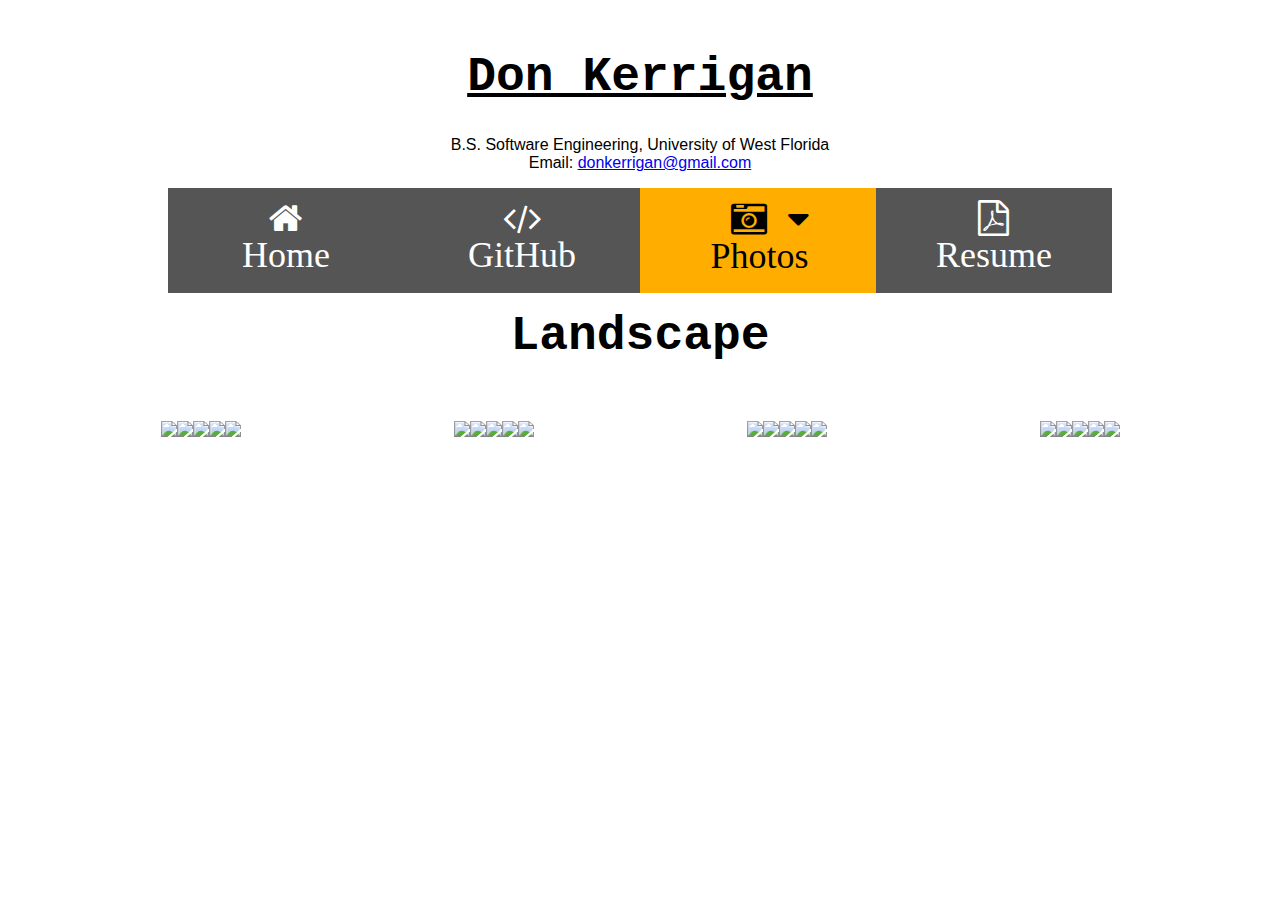
==== landscapePhotos.html @ 93a1a334 "Added dropdown menu to photos tab, added separate pages to distribute different types of photos, and" ====
<!DOCTYPE html>
<html>
<head>
    <title>Don Kerrigan</title>
    <link rel="stylesheet" href="styles.css">
    <link rel="stylesheet" href="photopagestyles.css">
    <link rel="stylesheet" href="https://cdnjs.cloudflare.com/ajax/libs/font-awesome/4.7.0/css/font-awesome.min.css">
    <script language="JavaScript">
            // Array of all images to be displayed
            var theImages = [];
            var portrait = [];
            var landscape = [];
            var nature = [];
            var wildlife = [];

            portrait[0] = "./photos/jeep_life.jpg";
            portrait[1] = "./photos/floating.jpg";
            portrait[2] = "./photos/reflection_bayou.jpg";
            portrait[3] = "./photos/pumpkin.jpg";
            portrait[4] = "./photos/pecan_orchard.jpg";
            portrait[5] = "./photos/sunrise_girl.jpg";
            portrait[6] = "./photos/fort.jpg";

            landscape[0] = "./photos/over_boardwalk.jpg";
            landscape[1] = "./photos/over_tarkiln.jpg";
            landscape[2] = "./photos/over_orchard.jpg";
            landscape[3] = "./photos/beach_shore.jpg";
            landscape[4] = "./photos/smnp.jpg";
            landscape[4] = "./photos/sound_side.jpg";

            nature[0] = "./photos/elks_knob.jpg";
            nature[1] = "./photos/large_oak.jpg";
            nature[2] = "./photos/lightning_bolt.jpg";
            nature[3] = "./photos/lightning_palm.jpg";
            nature[4] = "./photos/moon_tree.jpg";
            nature[5] = "./photos/misty_creek.jpg";
            nature[6] = "./photos/nature_bridge.jpg";

            wildlife[0] = "./photos/hermit.jpg";
            wildlife[1] = "./photos/hermit2.jpg";
            wildlife[2] = "";
            wildlife[3] = "";
            wildlife[4] = "";

            theImages[0] = "./photos/elks_knob.jpg";
            theImages[1] = "./photos/floating.jpg";
            theImages[2] = "./photos/fort.jpg";
            theImages[3] = "./photos/jeep_life.jpg";
            theImages[4] = "./photos/large_oak.jpg";
            theImages[5] = "./photos/lightning_bolt.jpg";
            theImages[6] = "./photos/lightning_palm.jpg";
            theImages[7] = "./photos/misty_creek.jpg";
            theImages[8] = "./photos/moon_tree.jpg";
            theImages[9] = "./photos/nature_bridge.jpg";
            theImages[10] = "./photos/over_boardwalk.jpg";
            theImages[11] = "./photos/over_orchard.jpg";
            theImages[12] = "./photos/over_tarkiln.jpg";
            theImages[13] = "./photos/pecan_orchard.jpg";
            theImages[14] = "./photos/pumpkin.jpg";
            theImages[15] = "./photos/reflection_bayou.jpg";
            theImages[16] = "./photos/smnp.jpg";
            theImages[17] = "./photos/sunrise_girl.jpg";
            theImages[18] = "./photos/umbrella.jpg";
            theImages[19] = "./photos/hermit.jpg";
            theImages[20] = "./photos/hermit2.jpg";
            theImages[21] = "./photos/sound_side.jpg";

            var p = theImages.length;
            function showImage(type){
                var currentPhotos = [];
                switch(type){
                    case "nature":
                        currentPhotos = nature;
                        break;
                    case "landscape":
                        currentPhotos = landscape;
                        break;
                    case "portrait":
                        currentPhotos = portrait;
                        break;
                    case "wildlife":
                        currentPhotos = wildlife;
                        break;
                    default:
                        currentPhotos = theImages;
                }
                for(q=0; q<5; q++){
                    p = currentPhotos.length;
                    var whichImage = Math.floor(Math.random()*(p-0));
                    document.write('<img src="'+currentPhotos[whichImage]+'" style="width:100%">');
                    currentPhotos.splice(whichImage, 1);
                }
            }
        </script>
</head>
    <body>
        <p style="background-color:#cceeff;">
        <h1 style="text-align:center; font-family:courier; font-size:3em;"><u><b>Don Kerrigan</b></u></h1>
        <p style="text-align:center">B.S. Software Engineering, University of West Florida<br/>Email: <a href="mailto:donkerrigan@gmail.com">donkerrigan@gmail.com</a></p>
        <div class="icon-bar" style="text-align: center;">
            <a href="index.html"><i class="fa fa-home"><br/>Home</i></a>
            <a href="https://github.com/donkerrigan"><i class="fa fa-code"><br/>GitHub</i></a>
            <div class="dropdown active">
                <button class="dropbtn" onclick="photographs.html">
                    <a href="photographs.html" style="color:black; width: 25%; text-align: center;"><i class="fa fa-camera-retro"><i style="float:right;" class="fa fa-caret-down"></i><br/>Photos</i></a>
                </button>
                <div class="dropdown-content">
                    <a href="portraitPhotos.html">Portrait</a>
                    <a href="landscapePhotos.html">Landscape</a>
                    <a href="naturePhotos.html">Nature</a>
                    <a href="wildlifePhotos.html">Wildlife</a>
                </div>
            </div>
            <!--<a class="active" href="photographs.html"><i class="fa fa-camera-retro"><br/>Photos</i></a>-->
            <a href="Don Kerrigan Resume.pdf"><i class="fa fa-file-pdf-o"><br/>Resume</i></a>
        </div>
        <p style="text-align:center; font-family:verdana; background-color:#ffe6b3;">
            <div style="font-family: courier; text-align: center; font-size: 3em; font-weight: bold;">
                Landscape
                <div class="row">
                    <div class="column">
                        <script language="JavaScript">showImage("landscape");</script>
                    </div>
                    <div class="column">
                        <script language="JavaScript">showImage("landscape");</script>
                    </div>
                    <div class="column">
                        <script language="JavaScript">showImage("landscape");</script>
                    </div>
                    <div class="column">
                        <script language="JavaScript">showImage("landscape");</script>
                    </div>
                </div>
            </div>
    </body>
</html>
---- styles.css ----
.icon-bar {
    width: 80%; /* Full-width */
    background-color: #555; /* Dark-grey background */
    overflow: hidden; /* Overflow due to float */
    margin-left: 10%;
    margin-right: 10%;
}

.icon-bar a {
    float: left; /* Float links side by side */
    text-align: center; /* Center-align text */
    width: 25%; /* Equal width (5 icons with 20% width each = 100%) */
    padding: 12px 0; /* Some top and bottom padding */
    transition: all 0.3s ease; /* Add transition for hover effects */
    color: white; /* White text color */
    font-size: 36px; /* Increased font size */
}

.icon-bar a:hover {
    background-color: #000; /* Add a hover color */
    color: white !important;
}

.active {
    background-color: #ffae00; /* Add an active/current color */
    color: black !important;
}




/* The dropdown container */
.dropdown {
  float: left;
  width: 25%;
  overflow: hidden;
}

/* Dropdown button */
.dropdown .dropbtn {
  font-size: 36px;
  border: none;
  outline: none;
  float: center;
  color: white;
  background-color: inherit;
  font-family: inherit; /* Important for vertical align on mobile phones */
  margin: 0; /* Important for vertical align on mobile phones */
  width: 390%;
}


/* Dropdown content (hidden by default) */
.dropdown-content {
  display: none;
  width: 19%;
  position: absolute;
  background-color: #f9f9f9;
  z-index: 1;
}

/* Links inside the dropdown */
.dropdown-content a {
  float: none;
  color: black;
  text-decoration: none;
  display: block;
  text-align: center;
  width: 100%;
}

/* Add a grey background color to dropdown links on hover */
.dropdown-content a:hover {
  background-color: #000;
}

/* Show the dropdown menu on hover */
.dropdown:hover .dropdown-content{
  display: block;
  color: white;
}
---- photopagestyles.css ----
* {
    box-sizing: border-box;
}

body {
    margin: 50px;
    font-family: Arial;
}

.header {
    text-align: center;
    padding: 32px;
}

.row {
    display: -ms-flexbox; /* IE10 */
    display: flex;
    -ms-flex-wrap: wrap; /* IE10 */
    flex-wrap: wrap;
    padding: 0 4px;
    font-family: courier;
    text-align: center;
    font-size: 1.5em;
    font-weight: bold;
}

/* Create four equal columns that sits next to each other */
.column {
    -ms-flex: 25%; /* IE10 */
    flex: 25%;
    max-width: 25%;
    padding: 0 4px;
    font-family: courier;
    text-align: center;
    font-size: 1.5em;
    font-weight: bold;
 }

 .column img {
    margin-top: 8px;
    vertical-align: middle;
 }

 /* Responsive layout - makes a two column-layout instead of four columns */
 @media screen and (max-width: 800px) {
    .column {
       -ms-flex: 50%;
       flex: 50%;
       max-width: 50%;
    }
}

/* Responsive layout - makes the two columns stack on top of each other instead of next to each other */
@media screen and (max-width: 600px) {
    .column {
        -ms-flex: 100%;
        flex: 100%;
        max-width: 100%;
    }
}
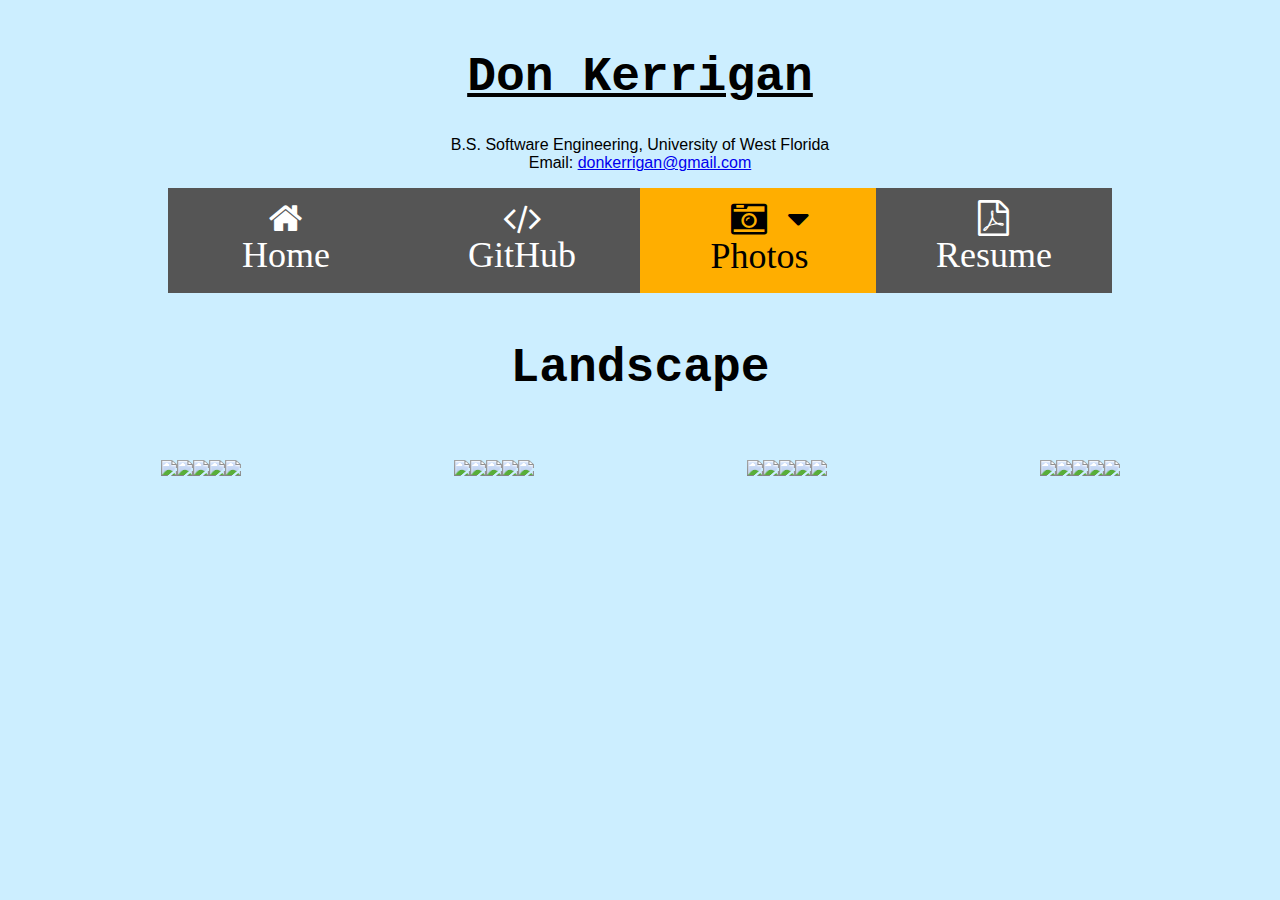
==== commit d40a72b6: "Added more photos, added css tags to make future edits easier and faster, fixed main profile picture" ====
--- a/landscapePhotos.html
+++ b/landscapePhotos.html
@@ -7,19 +7,7 @@
     <link rel="stylesheet" href="https://cdnjs.cloudflare.com/ajax/libs/font-awesome/4.7.0/css/font-awesome.min.css">
     <script language="JavaScript">
             // Array of all images to be displayed
-            var theImages = [];
-            var portrait = [];
             var landscape = [];
-            var nature = [];
-            var wildlife = [];
-
-            portrait[0] = "./photos/jeep_life.jpg";
-            portrait[1] = "./photos/floating.jpg";
-            portrait[2] = "./photos/reflection_bayou.jpg";
-            portrait[3] = "./photos/pumpkin.jpg";
-            portrait[4] = "./photos/pecan_orchard.jpg";
-            portrait[5] = "./photos/sunrise_girl.jpg";
-            portrait[6] = "./photos/fort.jpg";
 
             landscape[0] = "./photos/over_boardwalk.jpg";
             landscape[1] = "./photos/over_tarkiln.jpg";
@@ -27,43 +15,6 @@
             landscape[3] = "./photos/beach_shore.jpg";
             landscape[4] = "./photos/smnp.jpg";
             landscape[4] = "./photos/sound_side.jpg";
-
-            nature[0] = "./photos/elks_knob.jpg";
-            nature[1] = "./photos/large_oak.jpg";
-            nature[2] = "./photos/lightning_bolt.jpg";
-            nature[3] = "./photos/lightning_palm.jpg";
-            nature[4] = "./photos/moon_tree.jpg";
-            nature[5] = "./photos/misty_creek.jpg";
-            nature[6] = "./photos/nature_bridge.jpg";
-
-            wildlife[0] = "./photos/hermit.jpg";
-            wildlife[1] = "./photos/hermit2.jpg";
-            wildlife[2] = "";
-            wildlife[3] = "";
-            wildlife[4] = "";
-
-            theImages[0] = "./photos/elks_knob.jpg";
-            theImages[1] = "./photos/floating.jpg";
-            theImages[2] = "./photos/fort.jpg";
-            theImages[3] = "./photos/jeep_life.jpg";
-            theImages[4] = "./photos/large_oak.jpg";
-            theImages[5] = "./photos/lightning_bolt.jpg";
-            theImages[6] = "./photos/lightning_palm.jpg";
-            theImages[7] = "./photos/misty_creek.jpg";
-            theImages[8] = "./photos/moon_tree.jpg";
-            theImages[9] = "./photos/nature_bridge.jpg";
-            theImages[10] = "./photos/over_boardwalk.jpg";
-            theImages[11] = "./photos/over_orchard.jpg";
-            theImages[12] = "./photos/over_tarkiln.jpg";
-            theImages[13] = "./photos/pecan_orchard.jpg";
-            theImages[14] = "./photos/pumpkin.jpg";
-            theImages[15] = "./photos/reflection_bayou.jpg";
-            theImages[16] = "./photos/smnp.jpg";
-            theImages[17] = "./photos/sunrise_girl.jpg";
-            theImages[18] = "./photos/umbrella.jpg";
-            theImages[19] = "./photos/hermit.jpg";
-            theImages[20] = "./photos/hermit2.jpg";
-            theImages[21] = "./photos/sound_side.jpg";
 
             var p = theImages.length;
             function showImage(type){
@@ -93,11 +44,10 @@
             }
         </script>
 </head>
-    <body>
-        <p style="background-color:#cceeff;">
-        <h1 style="text-align:center; font-family:courier; font-size:3em;"><u><b>Don Kerrigan</b></u></h1>
-        <p style="text-align:center">B.S. Software Engineering, University of West Florida<br/>Email: <a href="mailto:donkerrigan@gmail.com">donkerrigan@gmail.com</a></p>
-        <div class="icon-bar" style="text-align: center;">
+    <body class="background-color">
+        <h1>Don Kerrigan</h1>
+        <p class="site-bio">B.S. Software Engineering, University of West Florida<br/>Email: <a href="mailto:donkerrigan@gmail.com">donkerrigan@gmail.com</a></p>
+        <div class="icon-bar">
             <a href="index.html"><i class="fa fa-home"><br/>Home</i></a>
             <a href="https://github.com/donkerrigan"><i class="fa fa-code"><br/>GitHub</i></a>
             <div class="dropdown active">
@@ -111,26 +61,22 @@
                     <a href="wildlifePhotos.html">Wildlife</a>
                 </div>
             </div>
-            <!--<a class="active" href="photographs.html"><i class="fa fa-camera-retro"><br/>Photos</i></a>-->
             <a href="Don Kerrigan Resume.pdf"><i class="fa fa-file-pdf-o"><br/>Resume</i></a>
         </div>
-        <p style="text-align:center; font-family:verdana; background-color:#ffe6b3;">
-            <div style="font-family: courier; text-align: center; font-size: 3em; font-weight: bold;">
-                Landscape
-                <div class="row">
-                    <div class="column">
-                        <script language="JavaScript">showImage("landscape");</script>
-                    </div>
-                    <div class="column">
-                        <script language="JavaScript">showImage("landscape");</script>
-                    </div>
-                    <div class="column">
-                        <script language="JavaScript">showImage("landscape");</script>
-                    </div>
-                    <div class="column">
-                        <script language="JavaScript">showImage("landscape");</script>
-                    </div>
-                </div>
+        <h3>Landscape</h3>
+        <div class="row">
+            <div class="column">
+                <script language="JavaScript">showImage("landscape");</script>
             </div>
+            <div class="column">
+                <script language="JavaScript">showImage("landscape");</script>
+            </div>
+            <div class="column">
+                <script language="JavaScript">showImage("landscape");</script>
+            </div>
+            <div class="column">
+                <script language="JavaScript">showImage("landscape");</script>
+            </div>
+        </div>
     </body>
 </html>--- a/styles.css
+++ b/styles.css
@@ -1,3 +1,58 @@
+/*
+*   Main site header and bio styles, including h1 and h2.
+*/
+.background-color {
+    background-color: #cceeff;
+}
+
+h1 {
+    text-align:center;
+    font-family:courier;
+    font-size:3em;
+    font-weight: bold;
+    text-decoration: underline;
+}
+
+h2 {
+    font-family:courier !important;
+    font-size:1.5em;
+    font-weight: bold;
+    margin-left:20%;
+    margin-right:20%;
+    text-align:left;
+}
+
+h3 {
+    font-family: courier;
+    text-align: center;
+    font-size: 3em;
+    font-weight: bold;
+}
+
+h4 {
+    font-family: courier;
+    text-align: center;
+    font-size: ;
+    font-weight: bold;
+}
+
+.site-bio {
+    text-align:center;
+}
+
+.profile-picture {
+    float:right;
+    margin-left:2em;
+    min-width: 300px;
+}
+
+.profile-body {
+    margin-left:20%;
+    margin-right:20%;
+    text-align:left;
+    font-family:verdana;
+}
+
 .icon-bar {
     width: 80%; /* Full-width */
     background-color: #555; /* Dark-grey background */
--- a/photopagestyles.css
+++ b/photopagestyles.css
@@ -17,7 +17,7 @@
     display: flex;
     -ms-flex-wrap: wrap; /* IE10 */
     flex-wrap: wrap;
-    padding: 0 4px;
+    padding: 0px 4px 0px;
     font-family: courier;
     text-align: center;
     font-size: 1.5em;
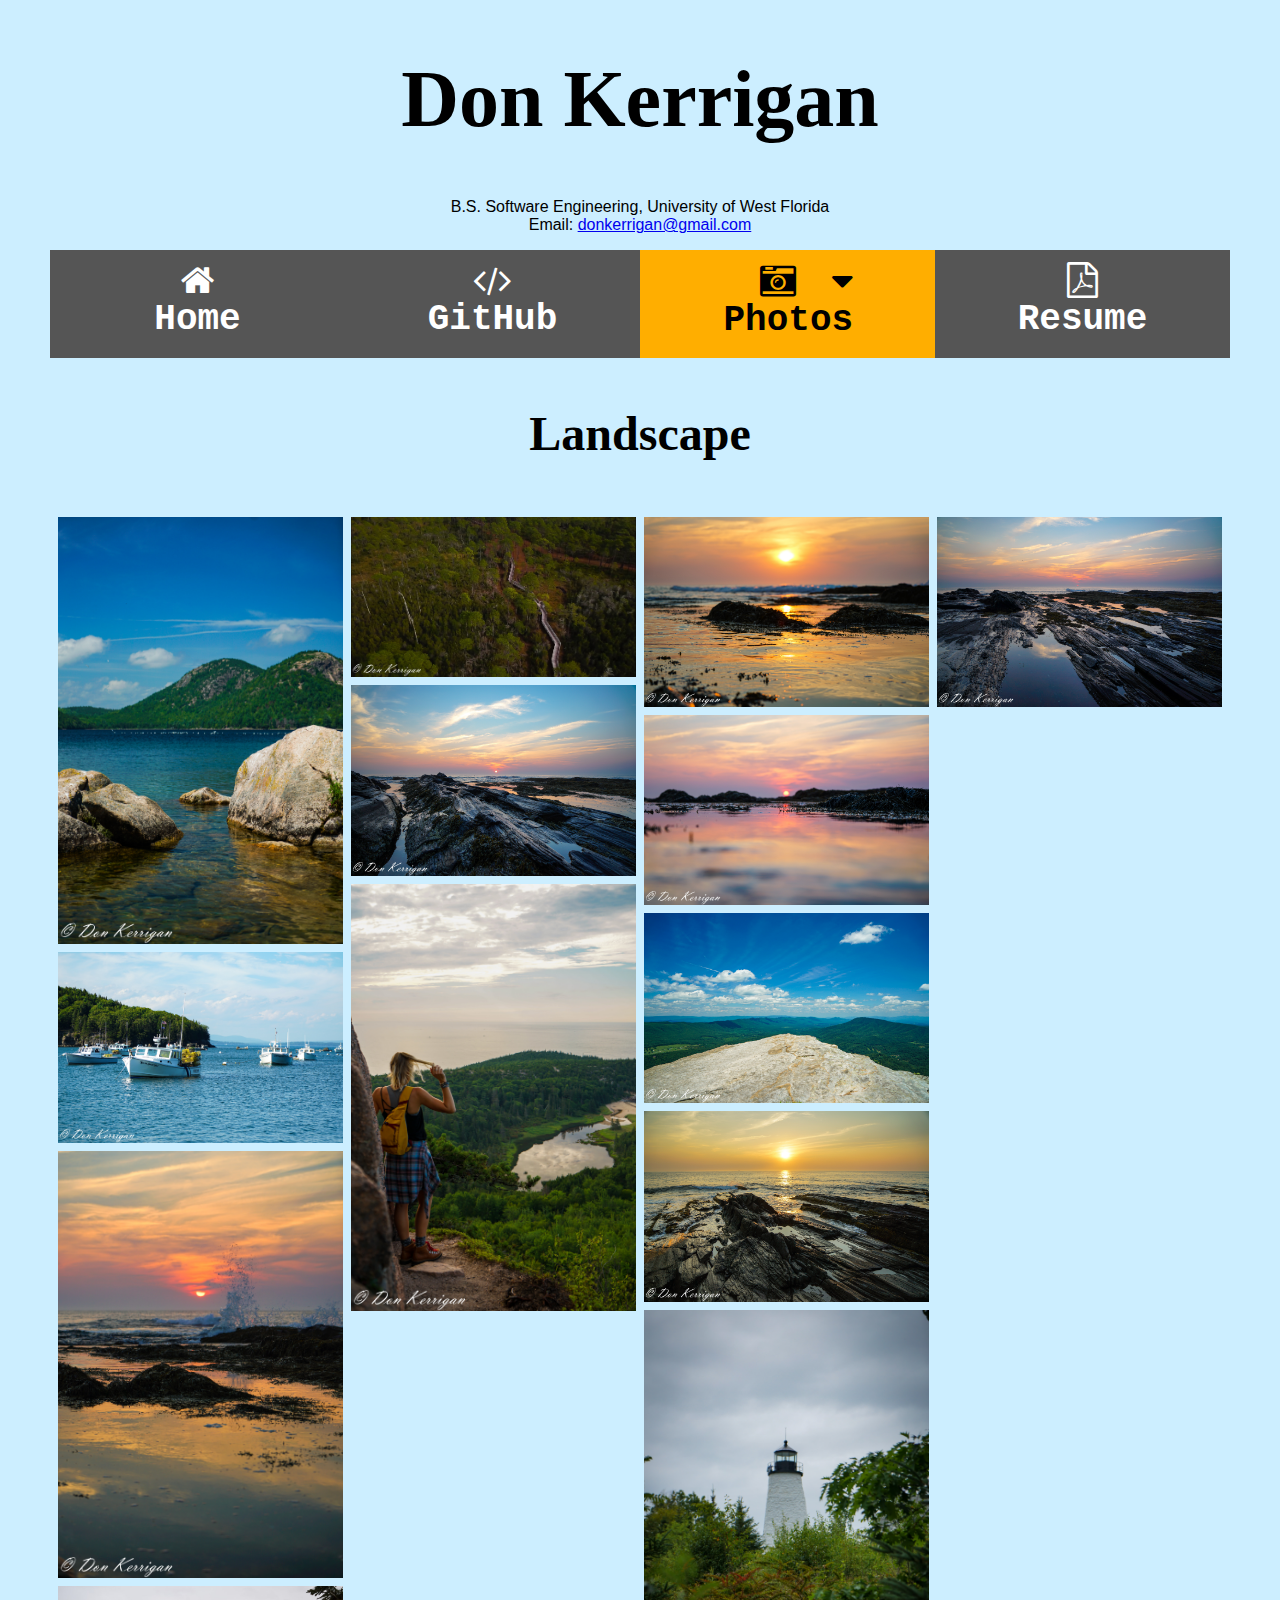
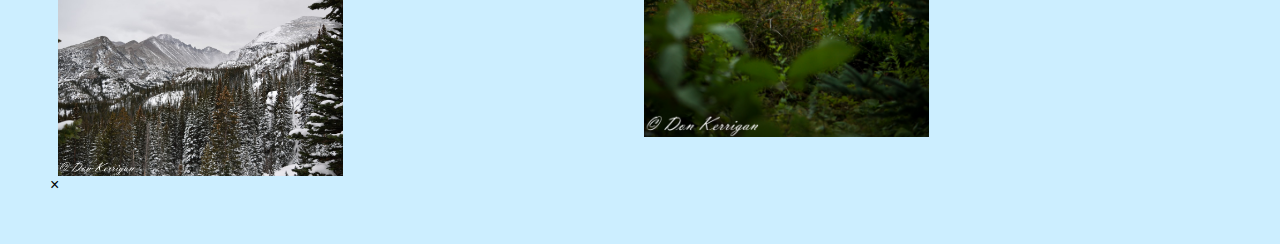
==== commit 90ec065d: "Added Video page to show my latest video. Changed font for website title and all photos pages. Also " ====
--- a/landscapePhotos.html
+++ b/landscapePhotos.html
@@ -5,6 +5,7 @@
     <link rel="stylesheet" href="styles.css">
     <link rel="stylesheet" href="photopagestyles.css">
     <link rel="stylesheet" href="https://cdnjs.cloudflare.com/ajax/libs/font-awesome/4.7.0/css/font-awesome.min.css">
+    <script src="https://ajax.googleapis.com/ajax/libs/jquery/2.1.1/jquery.min.js"></script>
     <script language="JavaScript">
             // Array of all images to be displayed
             var landscape = [];
@@ -14,7 +15,18 @@
             landscape[2] = "./photos/over_orchard.jpg";
             landscape[3] = "./photos/beach_shore.jpg";
             landscape[4] = "./photos/smnp.jpg";
-            landscape[4] = "./photos/sound_side.jpg";
+            landscape[5] = "./photos/sound_side.jpg";
+            landscape[6] = "./photos/acadia_beehive.jpg";
+            landscape[7] = "./photos/dyce_head_light.jpg";
+            landscape[8] = "./photos/jordan_pond_bubble.jpg";
+            landscape[9] = "./photos/lobster_boats.jpg";
+            landscape[10] = "./photos/mcafee_knob.jpg";
+            landscape[11] = "./photos/reflect_rocks.jpg";
+            landscape[12] = "./photos/reflect_rocky_shore.jpg";
+            landscape[13] = "./photos/sunrise_reflection.jpg";
+            landscape[14] = "./photos/two_lights_sunrise.jpg";
+            landscape[15] = "./photos/two_lights_tide_pool.jpg";
+            landscape[16] = "./photos/wave_splash.jpg";
 
             var p = theImages.length;
             function showImage(type){
@@ -38,7 +50,7 @@
                 for(q=0; q<5; q++){
                     p = currentPhotos.length;
                     var whichImage = Math.floor(Math.random()*(p-0));
-                    document.write('<img src="'+currentPhotos[whichImage]+'" style="width:100%">');
+                    document.write('<img class="myImg" alt="" src="'+currentPhotos[whichImage]+'" style="width:100%;">');
                     currentPhotos.splice(whichImage, 1);
                 }
             }
@@ -48,22 +60,25 @@
         <h1>Don Kerrigan</h1>
         <p class="site-bio">B.S. Software Engineering, University of West Florida<br/>Email: <a href="mailto:donkerrigan@gmail.com">donkerrigan@gmail.com</a></p>
         <div class="icon-bar">
-            <a href="index.html"><i class="fa fa-home"><br/>Home</i></a>
-            <a href="https://github.com/donkerrigan"><i class="fa fa-code"><br/>GitHub</i></a>
+            <a href="index.html"><i class="fa fa-home"><br/><small class="menubartxt">Home</small></i></a>
+            <a href="https://github.com/donkerrigan"><i class="fa fa-code"><br/><small class="menubartxt">GitHub</small></i></a>
             <div class="dropdown active">
                 <button class="dropbtn" onclick="photographs.html">
-                    <a href="photographs.html" style="color:black; width: 25%; text-align: center;"><i class="fa fa-camera-retro"><i style="float:right;" class="fa fa-caret-down"></i><br/>Photos</i></a>
+                    <a href="photographs.html" style="color:black; width: 25%; text-align: center;"><i class="fa fa-camera-retro"><i style="float:right;" class="fa fa-caret-down"></i><br/><small class="menubartxt">Photos</small></i></a>
                 </button>
                 <div class="dropdown-content">
                     <a href="portraitPhotos.html">Portrait</a>
                     <a href="landscapePhotos.html">Landscape</a>
                     <a href="naturePhotos.html">Nature</a>
                     <a href="wildlifePhotos.html">Wildlife</a>
+                    <a href="videos.html">Video</a>
                 </div>
             </div>
-            <a href="Don Kerrigan Resume.pdf"><i class="fa fa-file-pdf-o"><br/>Resume</i></a>
+            <a href="Don Kerrigan Resume.pdf"><i class="fa fa-file-pdf-o"><br/><small class="menubartxt">Resume</small></i></a>
         </div>
         <h3>Landscape</h3>
+
+        <!--    Image gallary   -->
         <div class="row">
             <div class="column">
                 <script language="JavaScript">showImage("landscape");</script>
@@ -78,5 +93,43 @@
                 <script language="JavaScript">showImage("landscape");</script>
             </div>
         </div>
+
+        <!-- Enlarge image window -->
+        <div id="myModal" class="modal">
+
+            <!-- The Close Image Button -->
+            <span class="close">&times;</span>
+
+            <!-- Modal Content (The Image) -->
+            <img class="modal-content" src="" id="img01">
+
+            <!-- Modal Caption (Image Text) -->
+            <div id="caption"></div>
+        </div>
+
+        <!--    Javascript to handle user selecting an image to view    -->
+        <script>
+            // Get the modal
+            var modal = document.getElementById('myModal');
+
+            // Get the image and insert it inside the modal - use its "alt" text as a caption
+            var img = $('.myImg');
+            var modalImg = $("#img01");
+            var captionText = document.getElementById("caption");
+            $('.myImg').click(function(){
+                modal.style.display = "block";
+                var newSrc = this.src;
+                modalImg.attr('src', newSrc);
+                captionText.innerHTML = this.alt;
+            });
+
+            // Get the <span> element that closes the modal
+            var span = document.getElementsByClassName("close")[0];
+
+            // When the user clicks on <span> (x), close the modal
+            span.onclick = function() {
+                modal.style.display = "none";
+            }
+        </script>
     </body>
 </html>--- a/styles.css
+++ b/styles.css
@@ -1,5 +1,5 @@
 /*
-*   Main site header and bio styles, including h1 and h2.
+*   Main site header and bio styles, including h1, h2, h3, and h4.
 */
 .background-color {
     background-color: #cceeff;
@@ -7,10 +7,9 @@
 
 h1 {
     text-align:center;
-    font-family:courier;
-    font-size:3em;
+    font-family: mistral;
+    font-size:5em;
     font-weight: bold;
-    text-decoration: underline;
 }
 
 h2 {
@@ -23,29 +22,42 @@
 }
 
 h3 {
-    font-family: courier;
+    font-family: mistral;
     text-align: center;
     font-size: 3em;
     font-weight: bold;
 }
 
 h4 {
-    font-family: courier;
+    font-family: mistral;
     text-align: center;
-    font-size: ;
+    font-size:;
     font-weight: bold;
+}
+
+.menubartxt {
+    font-family:courier;
+    font-weight: bold;
+    text-align: center;
+    font-size: 36px;
 }
 
 .site-bio {
     text-align:center;
 }
 
+/*
+*   Sets margins for profile picture on home page
+*/
 .profile-picture {
     float:right;
     margin-left:2em;
     min-width: 300px;
 }
 
+/*
+*   Boundaries set for text on home page
+*/
 .profile-body {
     margin-left:20%;
     margin-right:20%;
@@ -53,22 +65,29 @@
     font-family:verdana;
 }
 
+
+/*
+*
+*   Styling for site menu bar
+*
+*/
+
 .icon-bar {
-    width: 80%; /* Full-width */
+    width: 100%; /* Full-width */
     background-color: #555; /* Dark-grey background */
     overflow: hidden; /* Overflow due to float */
-    margin-left: 10%;
-    margin-right: 10%;
+    font-family: courier;
 }
 
 .icon-bar a {
     float: left; /* Float links side by side */
     text-align: center; /* Center-align text */
-    width: 25%; /* Equal width (5 icons with 20% width each = 100%) */
+    width: 25%; /* Equal width (4 icons with 25% width each = 100%) */
     padding: 12px 0; /* Some top and bottom padding */
-    transition: all 0.3s ease; /* Add transition for hover effects */
+    transition: all 0.3s ease; /* Added transition for hover effects */
     color: white; /* White text color */
     font-size: 36px; /* Increased font size */
+    font-family: courier;
 }
 
 .icon-bar a:hover {
@@ -82,16 +101,24 @@
 }
 
 
+/*
+*
+*   Styling for dropdown from photos icon on menu bar
+*
+*/
 
-
-/* The dropdown container */
+/*
+*   The dropdown container
+*/
 .dropdown {
   float: left;
   width: 25%;
   overflow: hidden;
 }
 
-/* Dropdown button */
+/*
+*   Dropdown button
+*/
 .dropdown .dropbtn {
   font-size: 36px;
   border: none;
@@ -105,32 +132,61 @@
 }
 
 
-/* Dropdown content (hidden by default) */
+/*
+*   Dropdown content (hidden by default)
+*/
 .dropdown-content {
   display: none;
-  width: 19%;
+  width: 24.6%;
   position: absolute;
   background-color: #f9f9f9;
   z-index: 1;
 }
 
-/* Links inside the dropdown */
+/*
+*   Links inside the dropdown
+*/
 .dropdown-content a {
   float: none;
   color: black;
   text-decoration: none;
   display: block;
   text-align: center;
+  font-family: courier;
+  font-weight: bold;
   width: 100%;
 }
 
-/* Add a grey background color to dropdown links on hover */
+/*
+*   Add a grey background color to dropdown links on hover
+*/
 .dropdown-content a:hover {
   background-color: #000;
 }
 
-/* Show the dropdown menu on hover */
+/*
+*   Show the dropdown menu on hover
+*/
 .dropdown:hover .dropdown-content{
   display: block;
   color: white;
+}
+
+.video-section{
+    position: relative;
+	padding-bottom: 56.25%; /* 16:9 */
+	padding-top: 20%;
+	padding-bottom: 20%;
+	height: 0;
+}
+
+.video {
+    position: absolute;
+    top: 50%;
+    bottom: 10%;
+    left: 25%;
+    right: 25%;
+    width: 50%;
+    height: 55%;
+    margin: 50px;
 }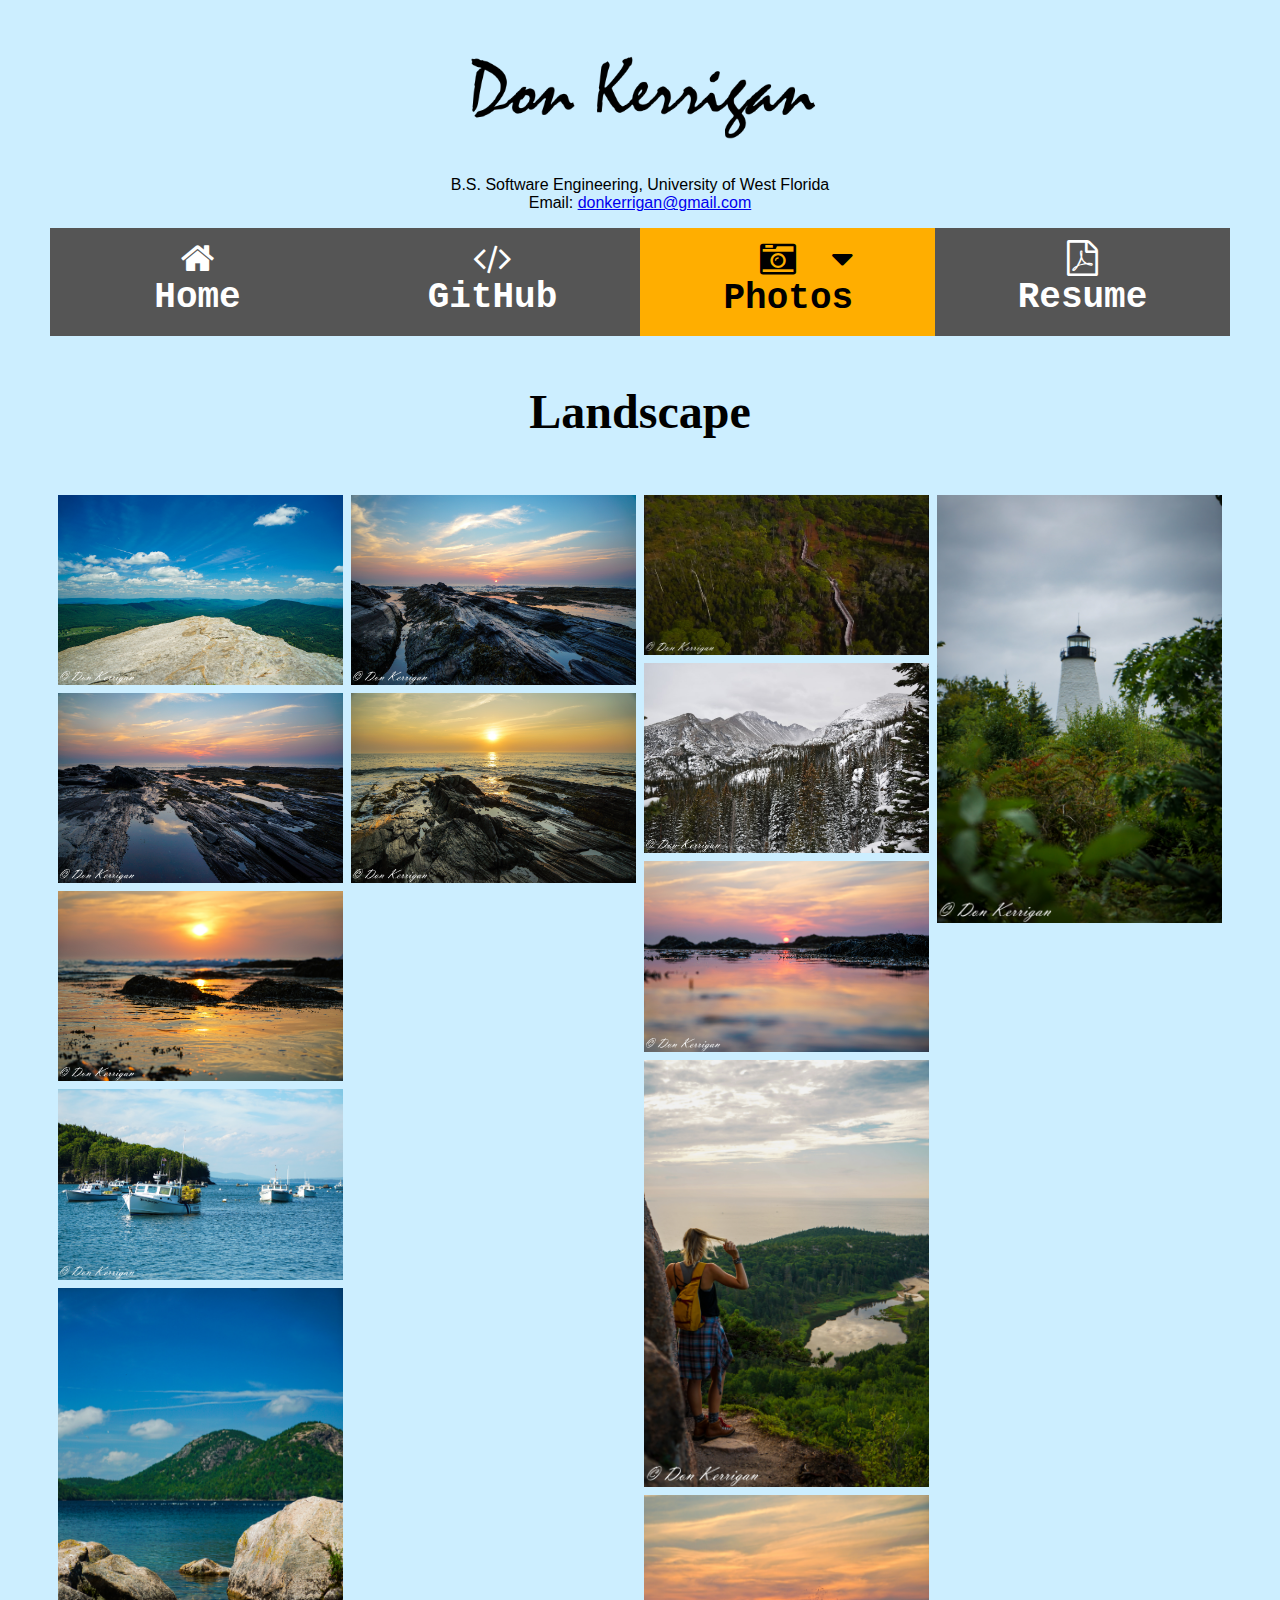
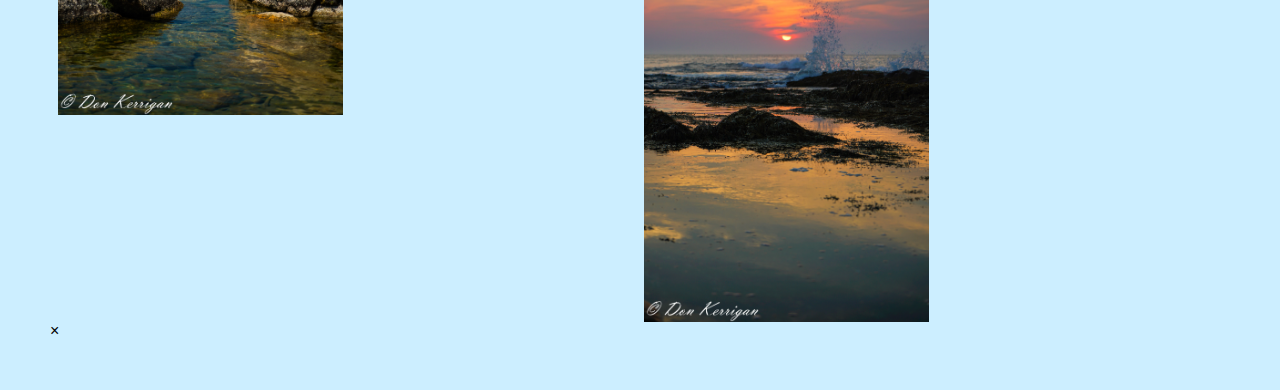
==== commit ab30a039: "Changed website header to an image instead of just text." ====
--- a/landscapePhotos.html
+++ b/landscapePhotos.html
@@ -57,7 +57,7 @@
         </script>
 </head>
     <body class="background-color">
-        <h1>Don Kerrigan</h1>
+        <img class="header-image" src="./website_header.png">
         <p class="site-bio">B.S. Software Engineering, University of West Florida<br/>Email: <a href="mailto:donkerrigan@gmail.com">donkerrigan@gmail.com</a></p>
         <div class="icon-bar">
             <a href="index.html"><i class="fa fa-home"><br/><small class="menubartxt">Home</small></i></a>
--- a/styles.css
+++ b/styles.css
@@ -3,6 +3,15 @@
 */
 .background-color {
     background-color: #cceeff;
+}
+
+.header-image{
+    position: relative;
+    width: 30%;
+    left: 35%;
+    right: 35%;
+    text-align: center;
+    float: center;
 }
 
 h1 {
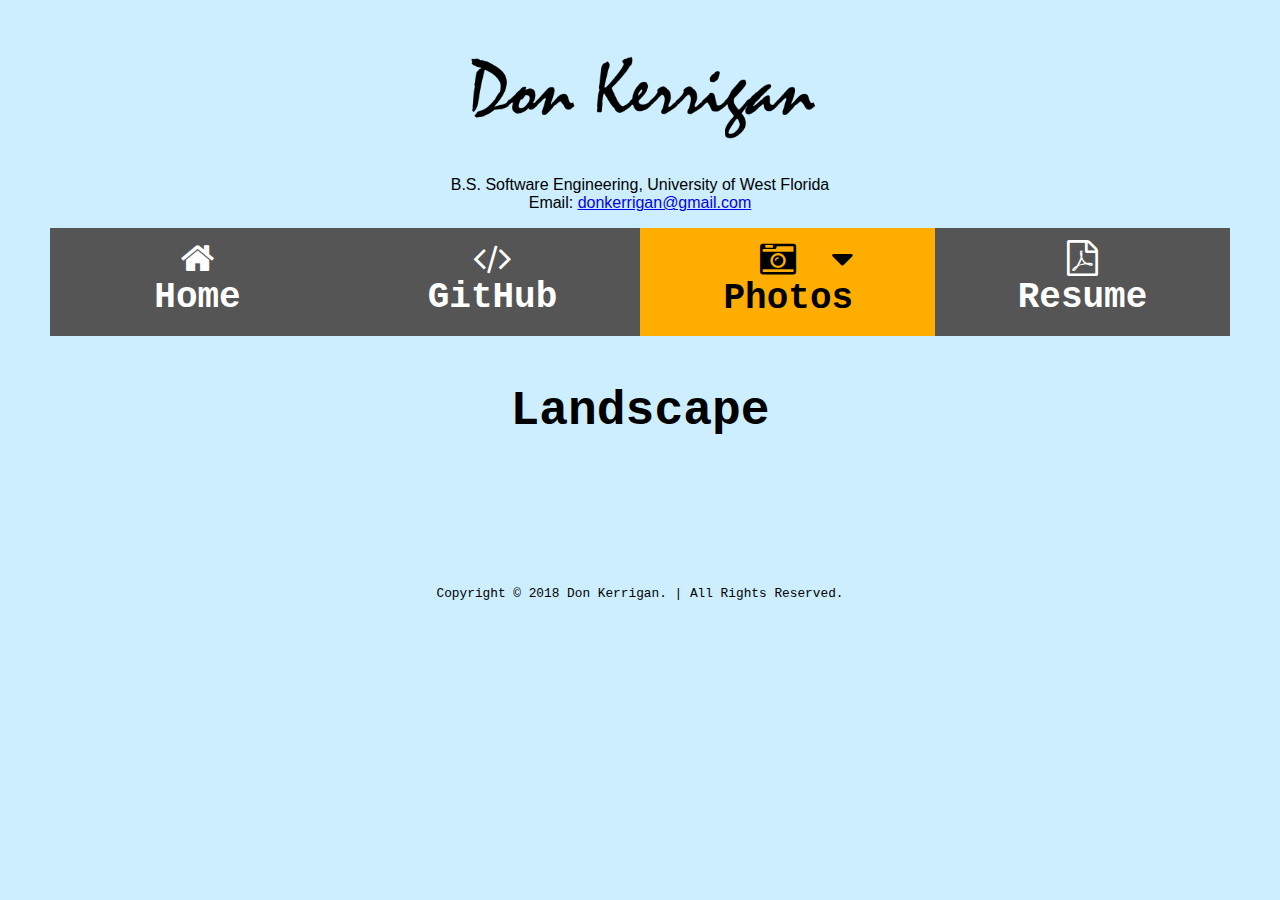
==== commit d3507f4f: "Separated out the JavaScript from being within the HTML to its own js folder. Also moved css files i" ====
--- a/landscapePhotos.html
+++ b/landscapePhotos.html
@@ -2,59 +2,12 @@
 <html>
 <head>
     <title>Don Kerrigan</title>
-    <link rel="stylesheet" href="styles.css">
-    <link rel="stylesheet" href="photopagestyles.css">
+    <link rel="shortcut icon" href="./website_icon.ico">
+    <link rel="stylesheet" href="./css/styles.css">
+    <link rel="stylesheet" href="./css/photopagestyles.css">
     <link rel="stylesheet" href="https://cdnjs.cloudflare.com/ajax/libs/font-awesome/4.7.0/css/font-awesome.min.css">
     <script src="https://ajax.googleapis.com/ajax/libs/jquery/2.1.1/jquery.min.js"></script>
-    <script language="JavaScript">
-            // Array of all images to be displayed
-            var landscape = [];
-
-            landscape[0] = "./photos/over_boardwalk.jpg";
-            landscape[1] = "./photos/over_tarkiln.jpg";
-            landscape[2] = "./photos/over_orchard.jpg";
-            landscape[3] = "./photos/beach_shore.jpg";
-            landscape[4] = "./photos/smnp.jpg";
-            landscape[5] = "./photos/sound_side.jpg";
-            landscape[6] = "./photos/acadia_beehive.jpg";
-            landscape[7] = "./photos/dyce_head_light.jpg";
-            landscape[8] = "./photos/jordan_pond_bubble.jpg";
-            landscape[9] = "./photos/lobster_boats.jpg";
-            landscape[10] = "./photos/mcafee_knob.jpg";
-            landscape[11] = "./photos/reflect_rocks.jpg";
-            landscape[12] = "./photos/reflect_rocky_shore.jpg";
-            landscape[13] = "./photos/sunrise_reflection.jpg";
-            landscape[14] = "./photos/two_lights_sunrise.jpg";
-            landscape[15] = "./photos/two_lights_tide_pool.jpg";
-            landscape[16] = "./photos/wave_splash.jpg";
-
-            var p = theImages.length;
-            function showImage(type){
-                var currentPhotos = [];
-                switch(type){
-                    case "nature":
-                        currentPhotos = nature;
-                        break;
-                    case "landscape":
-                        currentPhotos = landscape;
-                        break;
-                    case "portrait":
-                        currentPhotos = portrait;
-                        break;
-                    case "wildlife":
-                        currentPhotos = wildlife;
-                        break;
-                    default:
-                        currentPhotos = theImages;
-                }
-                for(q=0; q<5; q++){
-                    p = currentPhotos.length;
-                    var whichImage = Math.floor(Math.random()*(p-0));
-                    document.write('<img class="myImg" alt="" src="'+currentPhotos[whichImage]+'" style="width:100%;">');
-                    currentPhotos.splice(whichImage, 1);
-                }
-            }
-        </script>
+    <script src="./js/photographsJS.js"></script>
 </head>
     <body class="background-color">
         <img class="header-image" src="./website_header.png">
@@ -108,28 +61,7 @@
         </div>
 
         <!--    Javascript to handle user selecting an image to view    -->
-        <script>
-            // Get the modal
-            var modal = document.getElementById('myModal');
-
-            // Get the image and insert it inside the modal - use its "alt" text as a caption
-            var img = $('.myImg');
-            var modalImg = $("#img01");
-            var captionText = document.getElementById("caption");
-            $('.myImg').click(function(){
-                modal.style.display = "block";
-                var newSrc = this.src;
-                modalImg.attr('src', newSrc);
-                captionText.innerHTML = this.alt;
-            });
-
-            // Get the <span> element that closes the modal
-            var span = document.getElementsByClassName("close")[0];
-
-            // When the user clicks on <span> (x), close the modal
-            span.onclick = function() {
-                modal.style.display = "none";
-            }
-        </script>
+        <script src="./js/modalJS.js"></script>
     </body>
+    <footer>Copyright &copy; 2018 Don Kerrigan. | All Rights Reserved.</footer>
 </html>--- a/css/styles.css
+++ b/css/styles.css
@@ -0,0 +1,219 @@
+/*
+*   Main site header and bio styles, including h1, h2, h3, and h4.
+*/
+.background-color {
+    background-color: #cceeff;
+}
+
+.header-image{
+    position: relative;
+    width: 30%;
+    min-width:300px;
+    left: 35%;
+    right: 35%;
+    text-align: center;
+    float: center;
+}
+
+h1 {
+    text-align:center;
+    font-family: mistral, courier;
+    font-size:5em;
+    font-weight: bold;
+}
+
+h2 {
+    font-family:courier !important;
+    font-size:1.5em;
+    font-weight: bold;
+    margin-left:20%;
+    margin-right:20%;
+    text-align:left;
+}
+
+h3 {
+    font-family: mistral, courier;
+    text-align: center;
+    font-size: 3em;
+    font-weight: bold;
+}
+
+h4 {
+    font-family: mistral, courier;
+    text-align: center;
+    font-size:;
+    font-weight: bold;
+}
+
+footer {
+    font-family: courier;
+    font-size: 0.8em;
+    text-align:center;
+    float:bottom;
+    margin-top: 100px;
+}
+
+.menubartxt {
+    font-family:mistral, courier;
+    font-weight: bold;
+    text-align: center;
+    font-size: 36px;
+}
+
+.site-bio {
+    text-align:center;
+}
+
+/*
+*   Sets margins for profile picture on home page
+*/
+.profile-picture {
+    float:right;
+    margin-left:2em;
+    min-width: 300px;
+}
+
+/*
+*   Style to position LinkedIn badge on home page
+*/
+.linkedin-profile-badge {
+    float:right;
+    margin-left:2em;
+    margin-right: 20%;
+    margin-top: 15px;
+    min-width: 300px;
+}
+
+/*
+*   Boundaries set for text on home page
+*/
+.profile-body {
+    margin-left:20%;
+    margin-right:20%;
+    text-align:left;
+    font-family:verdana;
+}
+
+
+/*
+*
+*   Styling for site menu bar
+*
+*/
+
+.icon-bar {
+    width: 100%; /* Full-width */
+    background-color: #555; /* Dark-grey background */
+    overflow: hidden; /* Overflow due to float */
+    font-family: mistral, courier;
+}
+
+.icon-bar a {
+    float: left; /* Float links side by side */
+    text-align: center; /* Center-align text */
+    width: 25%; /* Equal width (4 icons with 25% width each = 100%) */
+    padding: 12px 0; /* Some top and bottom padding */
+    transition: all 0.3s ease; /* Added transition for hover effects */
+    color: white; /* White text color */
+    font-size: 36px; /* Increased font size */
+    font-family: mistral, courier;
+}
+
+.icon-bar a:hover {
+    background-color: #000; /* Add a hover color */
+    color: white !important;
+}
+
+.active {
+    background-color: #ffae00; /* Add an active/current color */
+    color: black !important;
+}
+
+
+/*
+*
+*   Styling for dropdown from photos icon on menu bar
+*
+*/
+
+/*
+*   The dropdown container
+*/
+.dropdown {
+  float: left;
+  width: 25%;
+  overflow: hidden;
+}
+
+/*
+*   Dropdown button
+*/
+.dropdown .dropbtn {
+  font-size: 36px;
+  border: none;
+  outline: none;
+  float: center;
+  color: white;
+  background-color: inherit;
+  font-family: inherit; /* Important for vertical align on mobile phones */
+  margin: 0; /* Important for vertical align on mobile phones */
+  width: 390%;
+}
+
+
+/*
+*   Dropdown content (hidden by default)
+*/
+.dropdown-content {
+  display: none;
+  width: 24.6%;
+  position: absolute;
+  background-color: #f9f9f9;
+  z-index: 1;
+}
+
+/*
+*   Links inside the dropdown
+*/
+.dropdown-content a {
+  float: none;
+  color: black;
+  text-decoration: none;
+  display: block;
+  text-align: center;
+  font-family: mistral, courier;
+  font-weight: bold;
+  width: 100%;
+}
+
+/*
+*   Add a grey background color to dropdown links on hover
+*/
+.dropdown-content a:hover {
+  background-color: #000;
+}
+
+/*
+*   Show the dropdown menu on hover
+*/
+.dropdown:hover .dropdown-content{
+  display: block;
+  color: white;
+}
+
+.video-section{
+    position: relative;
+	padding-bottom: 56.25%; /* 16:9 */
+	padding-top: 20%;
+	overflow: hidden;
+}
+
+.video {
+    position: relative;
+    top: 20%;
+    bottom:20%;
+    left: 25%;
+    right: 25%;
+    width: 50%;
+    height: 400px;
+}--- a/css/photopagestyles.css
+++ b/css/photopagestyles.css
@@ -0,0 +1,153 @@
+* {
+    box-sizing: border-box;
+}
+
+body {
+    margin: 50px;
+    font-family: Arial;
+}
+
+.header {
+    text-align: center;
+    padding: 32px;
+}
+
+.row {
+    display: -ms-flexbox; /* IE10 */
+    display: flex;
+    -ms-flex-wrap: wrap; /* IE10 */
+    flex-wrap: wrap;
+    padding: 0px 4px 0px;
+    font-family: courier; /* text settings for column headers */
+    text-align: center;
+    font-size: 1.5em;
+    font-weight: bold;
+}
+
+/*
+*    Create four equal columns that sits next to each other
+*/
+.column {
+    -ms-flex: 25%; /* IE10 */
+    flex: 25%;
+    max-width: 25%;
+    padding: 0 4px;
+    font-family: courier;
+    text-align: center;
+    font-size: 1.5em;
+    font-weight: bold;
+ }
+
+ .column img {
+    margin-top: 8px;
+    vertical-align: middle;
+ }
+
+ /*
+ *  Responsive layout that makes a two column layout instead of four columns
+ */
+ @media screen and (max-width: 800px) {
+    .column {
+       -ms-flex: 50%;
+       flex: 50%;
+       max-width: 50%;
+    }
+}
+
+/*
+*   Responsive layout - makes the two columns stack on top of each other instead of next to each other
+*/
+@media screen and (max-width: 600px) {
+    .column {
+        -ms-flex: 100%;
+        flex: 100%;
+        max-width: 100%;
+    }
+}
+
+
+
+/* Style the Image Used to Trigger the Modal */
+.myImg {
+    border-radius: 5px;
+    cursor: pointer;
+    transition: 0.3s;
+}
+
+.myImg:hover {opacity: 0.7;}
+
+/* The Modal (background) */
+.modal {
+    display: none; /* Hidden by default */
+    position: fixed; /* Stay in place */
+    z-index: 1; /* Sit on top */
+    padding-top: 100px; /* Location of the box */
+    left: 0;
+    top: 0;
+    width: 100%; /* Full width */
+    height: 100%; /* Full height */
+    overflow: auto; /* Enable scroll if needed */
+    background-color: rgb(0,0,0); /* Fallback color */
+    background-color: rgba(0,0,0,0.9); /* Black w/ opacity */
+}
+
+/* Modal Content (Image) */
+.modal-content {
+    margin: auto;
+    display: block;
+    width: 80%;
+    max-width: 700px;
+}
+
+/* Caption of Modal Image (Image Text) - Same Width as the Image */
+#caption {
+    margin: auto;
+    display: block;
+    width: 80%;
+    max-width: 700px;
+    text-align: center;
+    color: #ccc;
+    padding: 10px 0;
+    height: 150px;
+}
+
+/* Add Animation - Zoom in the Modal */
+.modal-content, #caption {
+    animation-name: zoom;
+    animation-duration: 0.6s;
+}
+
+@-webkit-keyframes zoom {
+    from {-webkit-transform:scale(0)}
+    to {-webkit-transform:scale(1)}
+}
+
+@keyframes zoom {
+    from {transform:scale(0)}
+    to {transform:scale(1)}
+}
+
+/* The Close Button */
+.close {
+    position: absolute;
+    top: 15px;
+    right: 35px;
+    color: #f1f1f1;
+    font-size: 40px;
+    font-weight: bold;
+    transition: 0.3s;
+}
+
+.close:hover,
+.close:focus {
+    color: #bbb;
+    text-decoration: none;
+    cursor: pointer;
+}
+
+/* 100% Image Width on Smaller Screens */
+@media only screen and (max-width: 700px){
+    .modal-content {
+        width: 100%;
+    }
+}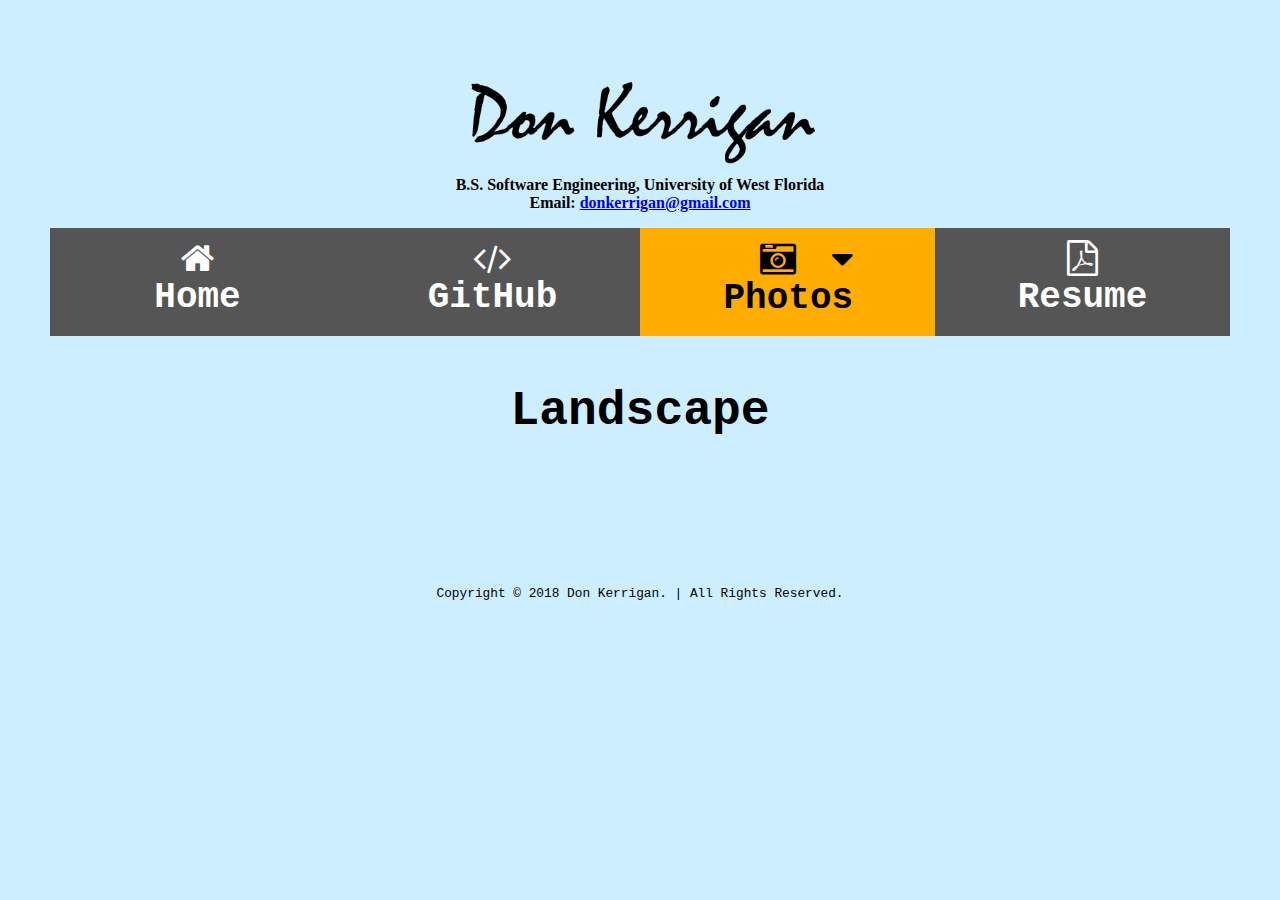
==== commit f3a08d34: "Changed font for site bio and home page. Also refactored the css to make it easier to change all of " ====
--- a/landscapePhotos.html
+++ b/landscapePhotos.html
@@ -11,7 +11,7 @@
 </head>
     <body class="background-color">
         <img class="header-image" src="./website_header.png">
-        <p class="site-bio">B.S. Software Engineering, University of West Florida<br/>Email: <a href="mailto:donkerrigan@gmail.com">donkerrigan@gmail.com</a></p>
+        <p class="site-bio main-info-text">B.S. Software Engineering, University of West Florida<br/>Email: <a href="mailto:donkerrigan@gmail.com">donkerrigan@gmail.com</a></p>
         <div class="icon-bar">
             <a href="index.html"><i class="fa fa-home"><br/><small class="menubartxt">Home</small></i></a>
             <a href="https://github.com/donkerrigan"><i class="fa fa-code"><br/><small class="menubartxt">GitHub</small></i></a>
--- a/css/styles.css
+++ b/css/styles.css
@@ -11,6 +11,7 @@
     min-width:300px;
     left: 35%;
     right: 35%;
+    top: 25px;
     text-align: center;
     float: center;
 }
@@ -23,7 +24,6 @@
 }
 
 h2 {
-    font-family:courier !important;
     font-size:1.5em;
     font-weight: bold;
     margin-left:20%;
@@ -62,6 +62,11 @@
 
 .site-bio {
     text-align:center;
+    font-weight: 550;
+}
+
+.main-info-text{
+    font-family: Bradley Hand, cursive;
 }
 
 /*
@@ -91,7 +96,6 @@
     margin-left:20%;
     margin-right:20%;
     text-align:left;
-    font-family:verdana;
 }
 
 
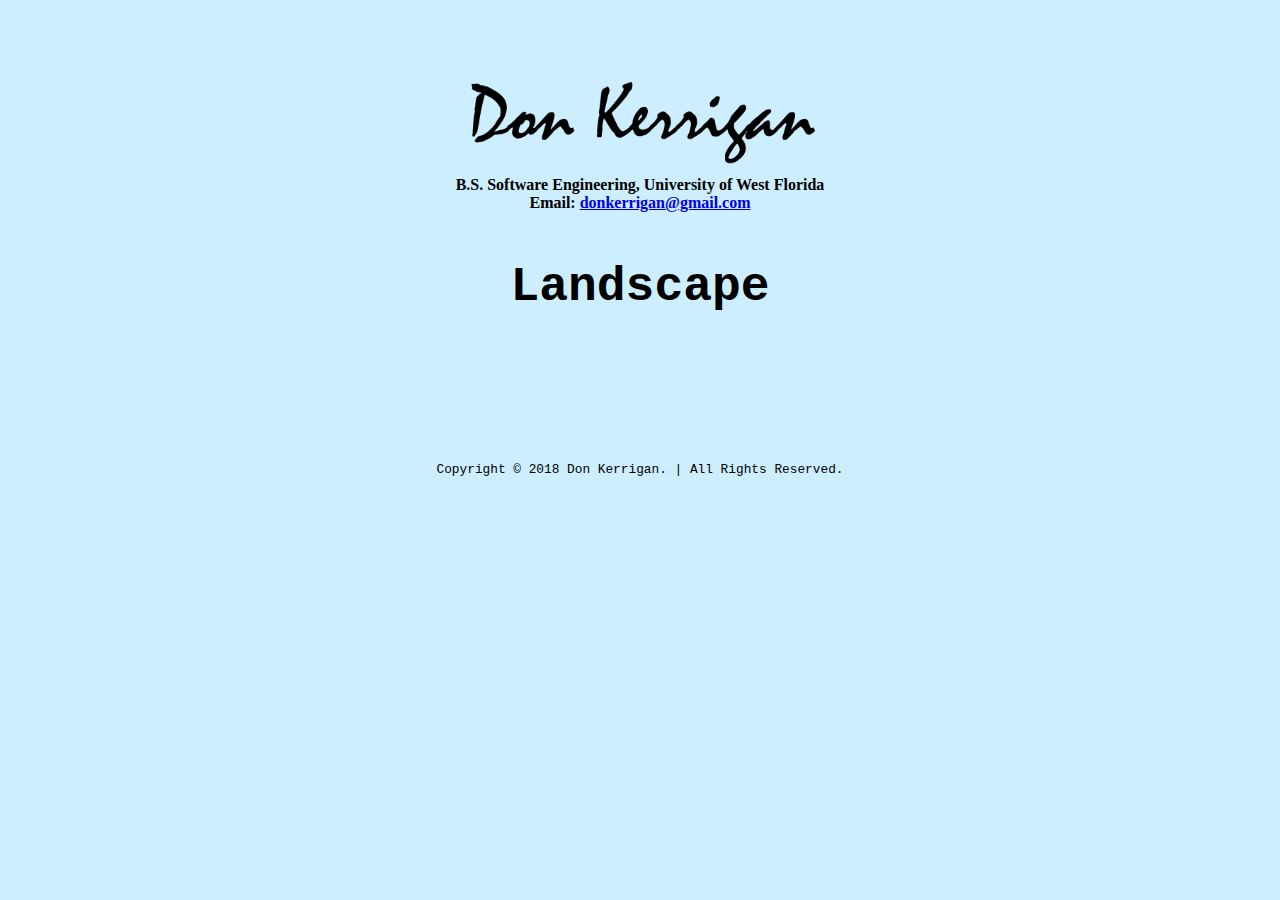
==== commit ea7a5391: "Fixed broken path in html" ====
--- a/landscapePhotos.html
+++ b/landscapePhotos.html
@@ -1,34 +1,23 @@
 <!DOCTYPE html>
 <html>
-<head>
-    <title>Don Kerrigan</title>
-    <link rel="shortcut icon" href="./website_icon.ico">
-    <link rel="stylesheet" href="./css/styles.css">
-    <link rel="stylesheet" href="./css/photopagestyles.css">
-    <link rel="stylesheet" href="https://cdnjs.cloudflare.com/ajax/libs/font-awesome/4.7.0/css/font-awesome.min.css">
-    <script src="https://ajax.googleapis.com/ajax/libs/jquery/2.1.1/jquery.min.js"></script>
-    <script src="./js/photographsJS.js"></script>
-</head>
+    <head>
+        <title>Don Kerrigan</title>
+        <link rel="shortcut icon" href="./website_icon.ico">
+        <link rel="stylesheet" href="./css/styles.css">
+        <link rel="stylesheet" href="./css/photopagestyles.css">
+        <link rel="stylesheet" href="https://cdnjs.cloudflare.com/ajax/libs/font-awesome/4.7.0/css/font-awesome.min.css">
+        <script src="https://ajax.googleapis.com/ajax/libs/jquery/2.1.1/jquery.min.js"></script>
+        <script src="./js/photographsJS.ts"></script>
+        <script language="JavaScript">
+            $(function(){
+                $("#menuBar").load("menuBar.html");
+            });
+        </script>
+    </head>
     <body class="background-color">
-        <img class="header-image" src="./website_header.png">
+        <a href="index.html"><img class="header-image" src="./website_header.png"></a>
         <p class="site-bio main-info-text">B.S. Software Engineering, University of West Florida<br/>Email: <a href="mailto:donkerrigan@gmail.com">donkerrigan@gmail.com</a></p>
-        <div class="icon-bar">
-            <a href="index.html"><i class="fa fa-home"><br/><small class="menubartxt">Home</small></i></a>
-            <a href="https://github.com/donkerrigan"><i class="fa fa-code"><br/><small class="menubartxt">GitHub</small></i></a>
-            <div class="dropdown active">
-                <button class="dropbtn" onclick="photographs.html">
-                    <a href="photographs.html" style="color:black; width: 25%; text-align: center;"><i class="fa fa-camera-retro"><i style="float:right;" class="fa fa-caret-down"></i><br/><small class="menubartxt">Photos</small></i></a>
-                </button>
-                <div class="dropdown-content">
-                    <a href="portraitPhotos.html">Portrait</a>
-                    <a href="landscapePhotos.html">Landscape</a>
-                    <a href="naturePhotos.html">Nature</a>
-                    <a href="wildlifePhotos.html">Wildlife</a>
-                    <a href="videos.html">Video</a>
-                </div>
-            </div>
-            <a href="Don Kerrigan Resume.pdf"><i class="fa fa-file-pdf-o"><br/><small class="menubartxt">Resume</small></i></a>
-        </div>
+        <div id="menuBar"></div>
         <h3>Landscape</h3>
 
         <!--    Image gallary   -->
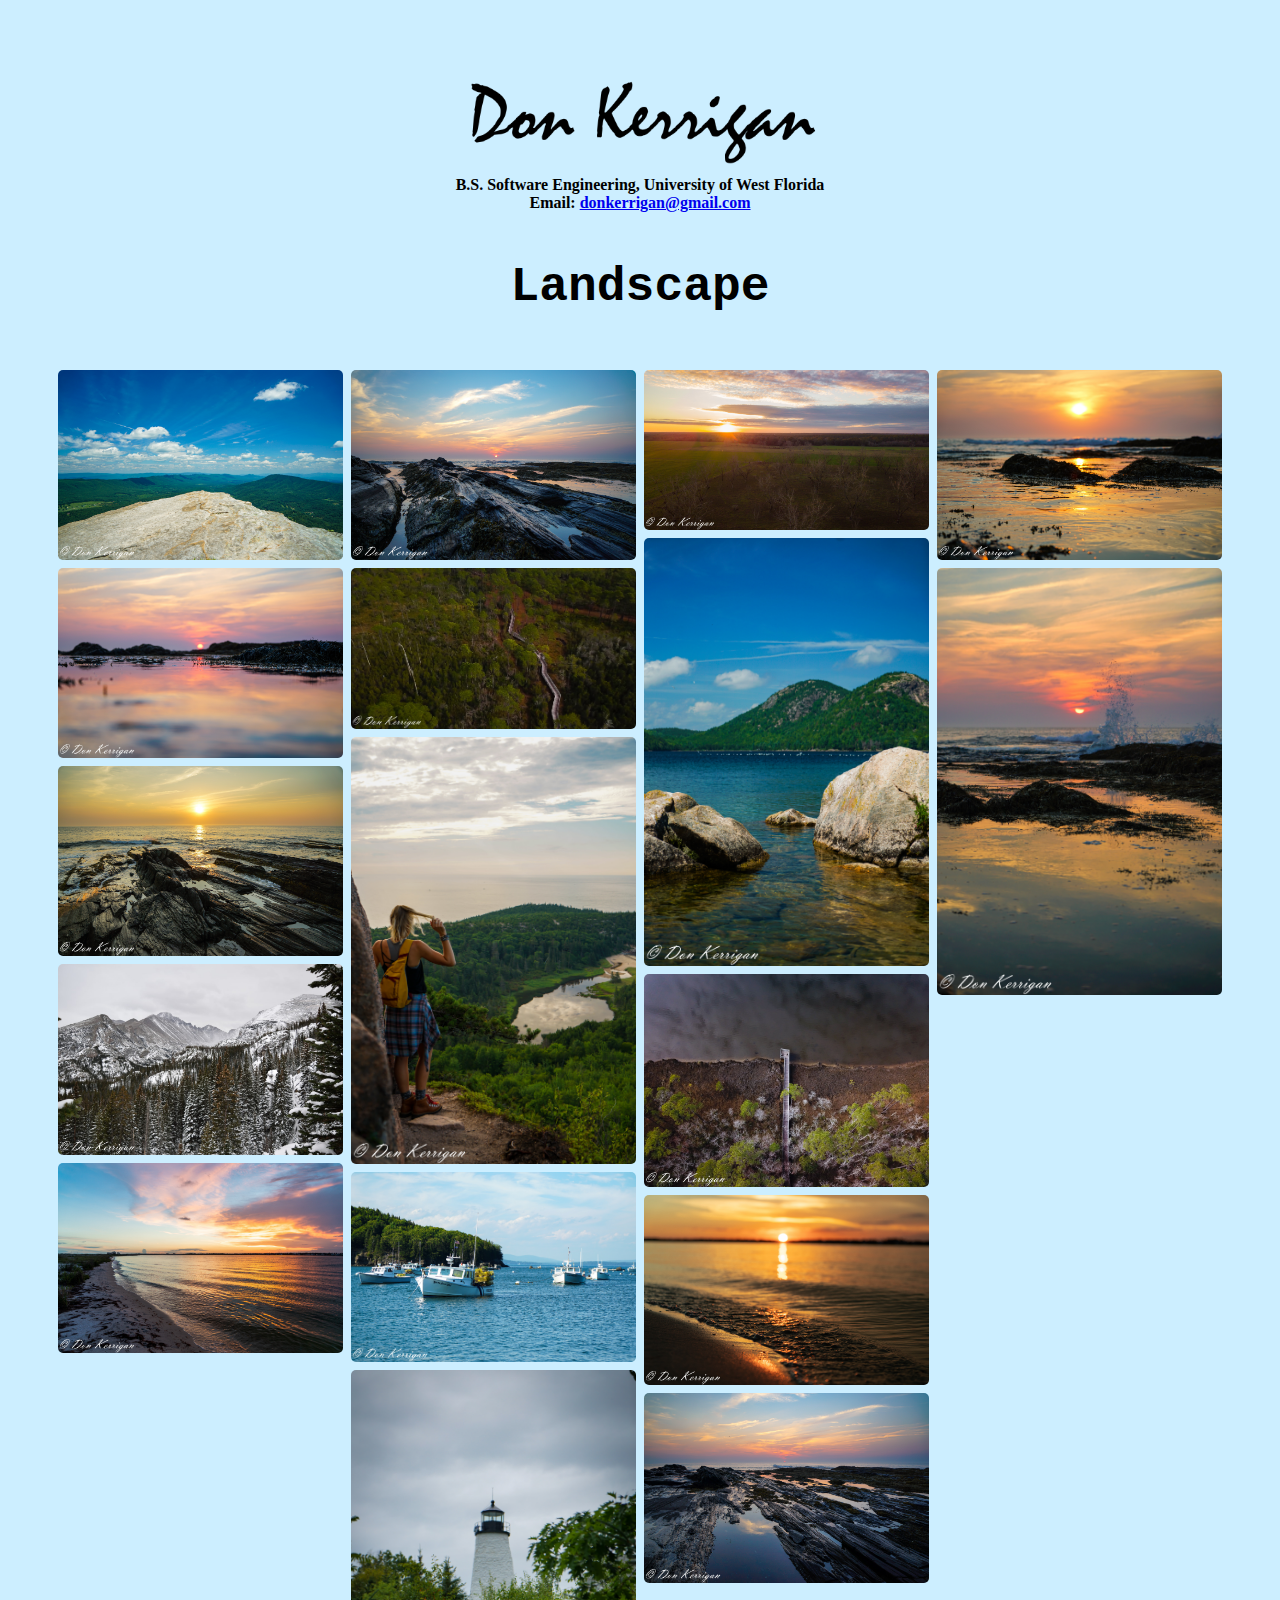
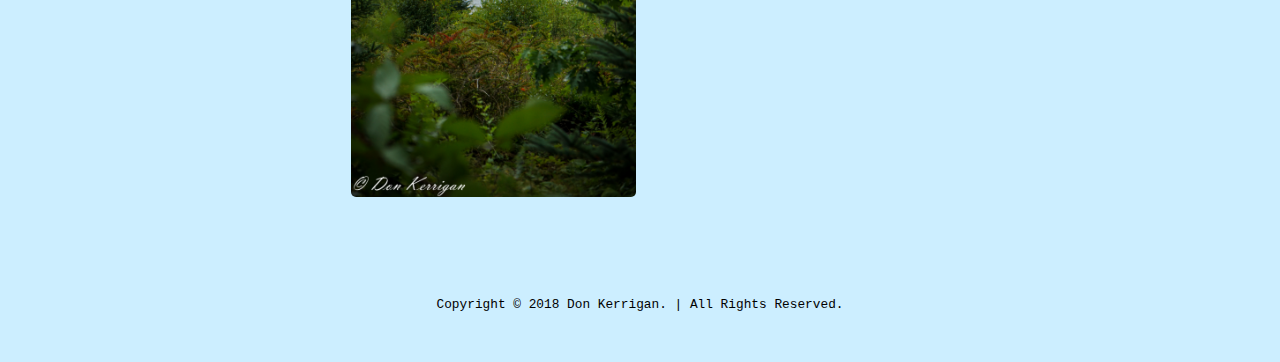
==== commit bac4cdc7: "Revert back to js and updated age and bio until I upgrade it all." ====
--- a/landscapePhotos.html
+++ b/landscapePhotos.html
@@ -7,7 +7,7 @@
         <link rel="stylesheet" href="./css/photopagestyles.css">
         <link rel="stylesheet" href="https://cdnjs.cloudflare.com/ajax/libs/font-awesome/4.7.0/css/font-awesome.min.css">
         <script src="https://ajax.googleapis.com/ajax/libs/jquery/2.1.1/jquery.min.js"></script>
-        <script src="./js/photographsJS.ts"></script>
+        <script src="./js/photographsJS.js"></script>
         <script language="JavaScript">
             $(function(){
                 $("#menuBar").load("menuBar.html");
